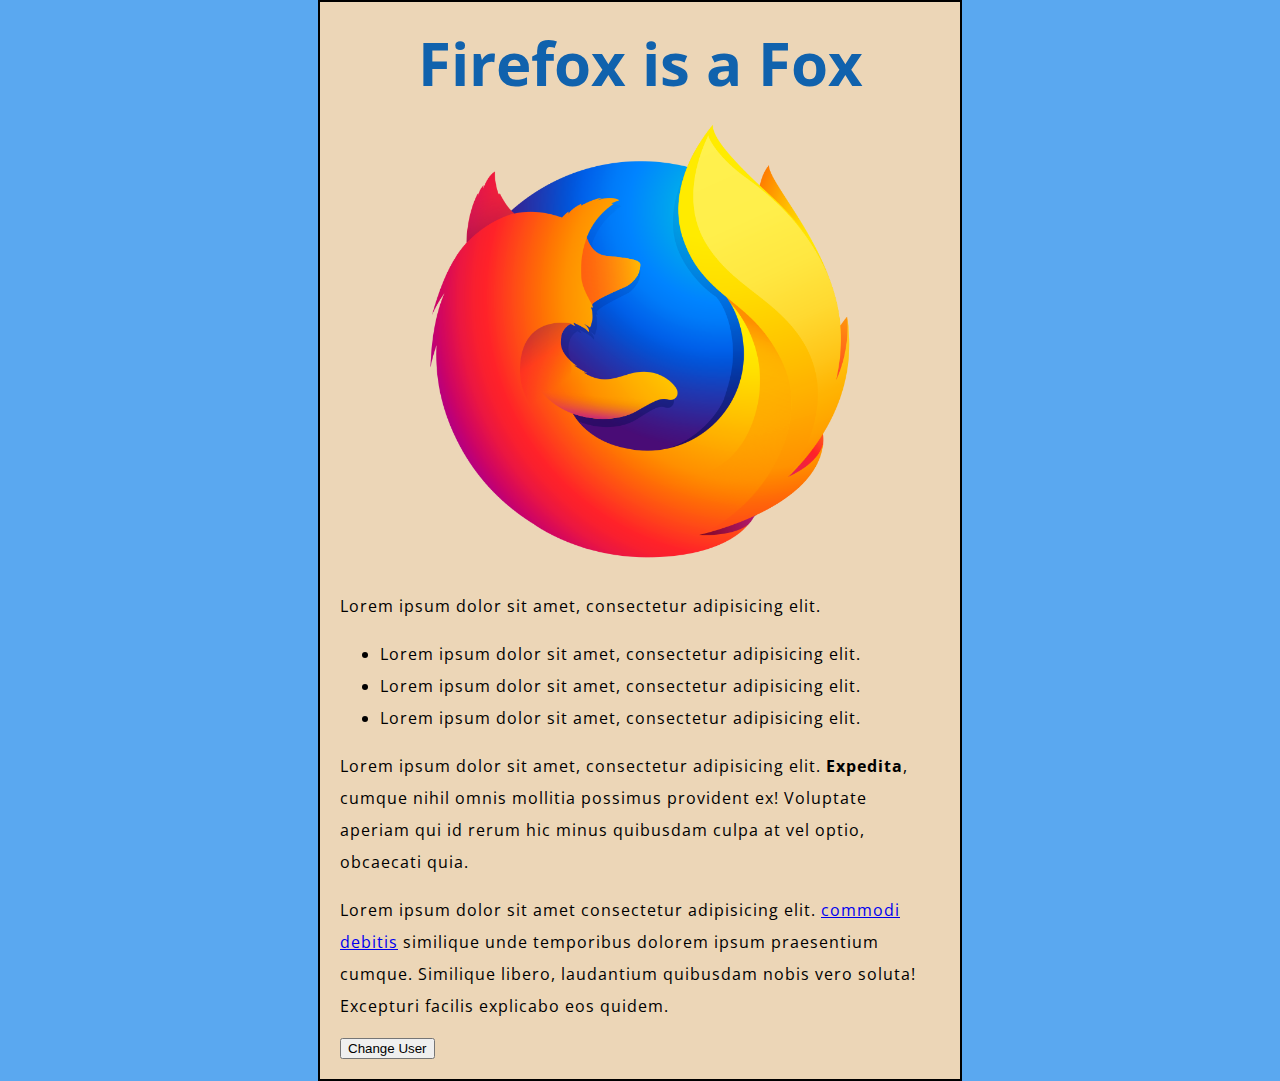
==== index.html @ 3a3521e9 "first using JS" ====
<!DOCTYPE html>
<html lang="en">
<head>
    <meta charset="UTF-8">
    <meta http-equiv="X-UA-Compatible" content="IE=edge">
    <meta name="viewport" content="width=device-width, initial-scale=1.0">

    <link href="https://fonts.googleapis.com/css?family=Open+Sans" rel="stylesheet">
    <link rel="stylesheet" href="css/styles.css">

    <title>nntdat - website</title>
</head>
<body>
    <h1>Firefox is a Fox</h1>
    <img id="img-header" src="images/firefox-logo.png" alt="firefox-icon">
    <p>Lorem ipsum dolor sit amet, consectetur adipisicing elit.</p>
    <ul>
        <li>Lorem ipsum dolor sit amet, consectetur adipisicing elit.</li>
        <li>Lorem ipsum dolor sit amet, consectetur adipisicing elit.</li>
        <li>Lorem ipsum dolor sit amet, consectetur adipisicing elit.</li>
    </ul>
    <p>Lorem ipsum dolor sit amet, consectetur adipisicing elit. <strong>Expedita</strong>, cumque nihil omnis mollitia possimus provident ex! Voluptate aperiam qui id rerum hic minus quibusdam culpa at vel optio, obcaecati quia.</p>
    <p>Lorem ipsum dolor sit amet consectetur adipisicing elit. <a href="https://www.mozilla.org/en-US/about/manifesto/">commodi debitis</a> similique unde temporibus dolorem ipsum praesentium cumque. Similique libero, laudantium quibusdam nobis vero soluta! Excepturi facilis explicabo eos quidem.</p>

    <button>Change User</button>

    <script src="js/script.js"></script>
</body>
</html>
---- css/styles.css ----
html {
    font-size: 10px; /* px means "pixels": the base font size is now 10 pixels high  */
    font-family: "Open Sans", sans-serif; /* this should be the rest of the output you got from Google fonts */
    background-color: #5aa8f0;
}

body {
    width: 600px;
    margin: 0 auto;
    background-color: #ecd6b7;
    padding: 0 20px 20px 20px;
    border: 2px solid black;
}

h1 {
    font-size: 60px;
    text-align: center;
    margin: 0;
    padding: 20px 0;
    color: #1062ad;
}
  
p, li {
    font-size: 16px;
    line-height: 2;
    letter-spacing: 1px;
}

img {
    display: block;
    margin: 0 auto;
    width: 450px;
    height: 450px;
}
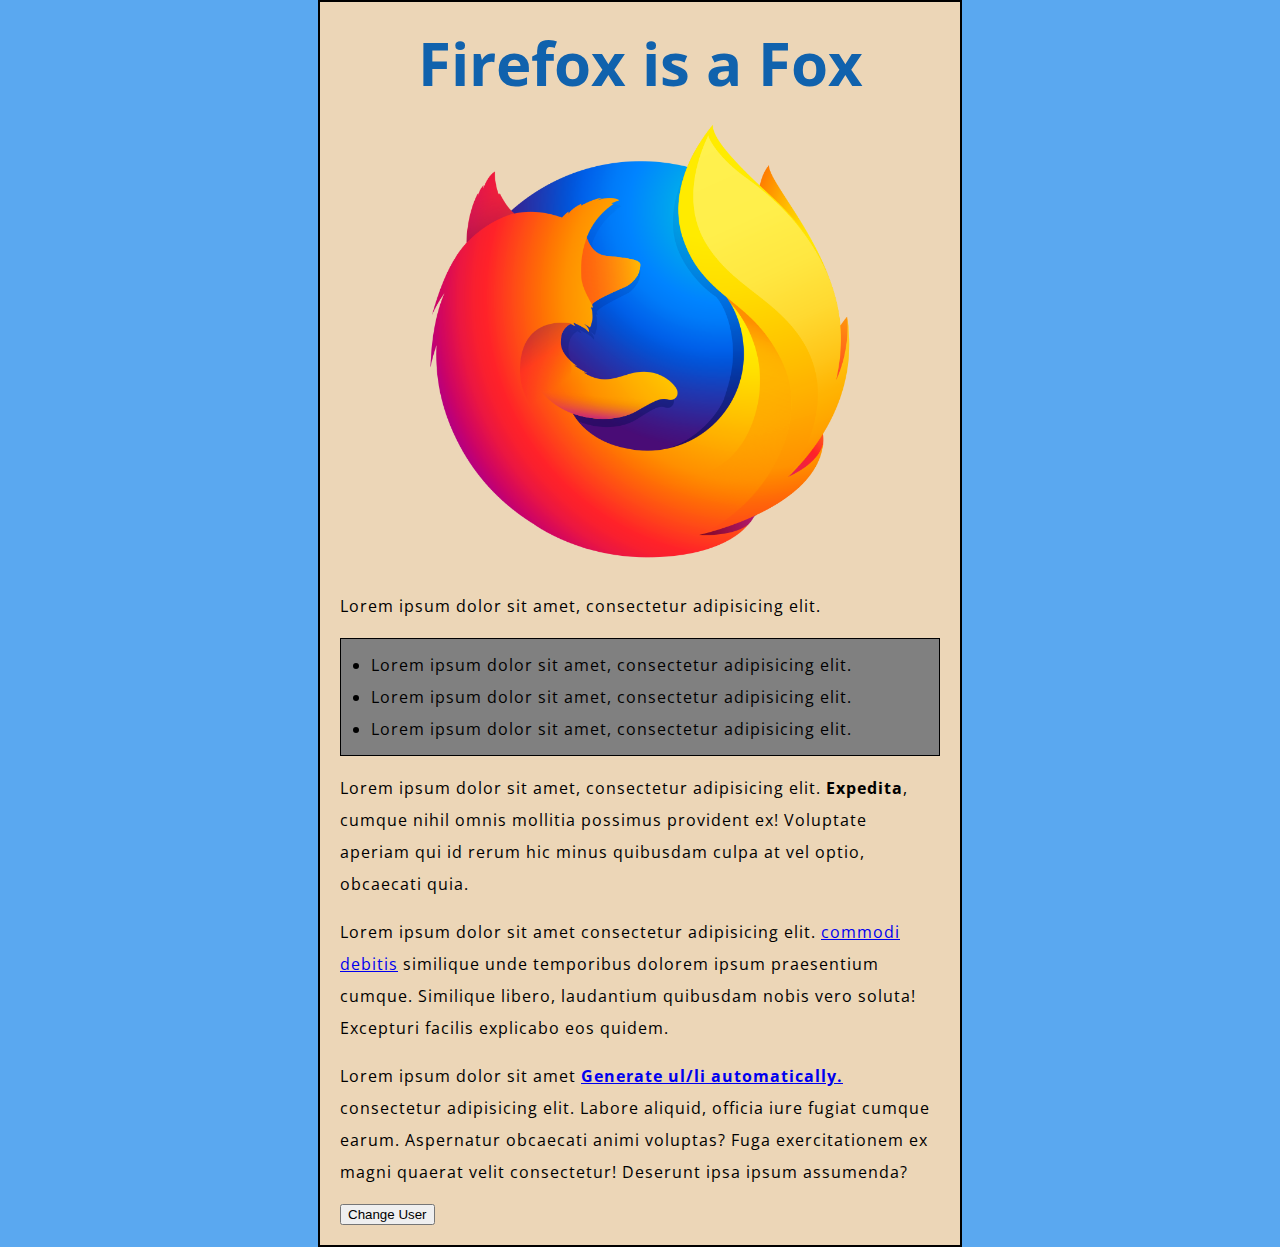
==== commit 198e9805: "add more JS for creating the list" ====
--- a/index.html
+++ b/index.html
@@ -4,13 +4,18 @@
     <meta charset="UTF-8">
     <meta http-equiv="X-UA-Compatible" content="IE=edge">
     <meta name="viewport" content="width=device-width, initial-scale=1.0">
+    <meta name="author" content="Nguyen Ngo Thanh Dat">
+    <meta name="description" content="The MDN Web Docs Learning Area aims to provide
+    complete beginners to the Web with all they need to know to get
+    started with developing web sites and applications.">
 
-    <link href="https://fonts.googleapis.com/css?family=Open+Sans" rel="stylesheet">
-    <link rel="stylesheet" href="css/styles.css">
+    <link href="https://fonts.googleapis.com/css?family=Open+Sans" rel="stylesheet" type="text/css">
+    <link rel="stylesheet" href="css/styles.css" type="text/css">
 
     <title>nntdat - website</title>
 </head>
 <body>
+    <script src="js/script.js" defer></script>
     <h1>Firefox is a Fox</h1>
     <img id="img-header" src="images/firefox-logo.png" alt="firefox-icon">
     <p>Lorem ipsum dolor sit amet, consectetur adipisicing elit.</p>
@@ -20,10 +25,10 @@
         <li>Lorem ipsum dolor sit amet, consectetur adipisicing elit.</li>
     </ul>
     <p>Lorem ipsum dolor sit amet, consectetur adipisicing elit. <strong>Expedita</strong>, cumque nihil omnis mollitia possimus provident ex! Voluptate aperiam qui id rerum hic minus quibusdam culpa at vel optio, obcaecati quia.</p>
-    <p>Lorem ipsum dolor sit amet consectetur adipisicing elit. <a href="https://www.mozilla.org/en-US/about/manifesto/">commodi debitis</a> similique unde temporibus dolorem ipsum praesentium cumque. Similique libero, laudantium quibusdam nobis vero soluta! Excepturi facilis explicabo eos quidem.</p>
+    <p>Lorem ipsum dolor sit amet consectetur adipisicing elit. <a href="https://www.mozilla.org/en-US/about/manifesto/" target="_blank">commodi debitis</a> similique unde temporibus dolorem ipsum praesentium cumque. Similique libero, laudantium quibusdam nobis vero soluta! Excepturi facilis explicabo eos quidem.</p>
+
+    <p>Lorem ipsum dolor sit amet <strong><a href="createlist.html" target="_blank">Generate ul/li automatically.</a></strong> consectetur adipisicing elit. Labore aliquid, officia iure fugiat cumque earum. Aspernatur obcaecati animi voluptas? Fuga exercitationem ex magni quaerat velit consectetur! Deserunt ipsa ipsum assumenda?</p>
 
     <button>Change User</button>
-
-    <script src="js/script.js"></script>
 </body>
 </html>--- a/css/styles.css
+++ b/css/styles.css
@@ -31,4 +31,14 @@
     margin: 0 auto;
     width: 450px;
     height: 450px;
+}
+
+ul {
+    background-color: gray;
+    padding: 10px;
+    border: 1px solid black;
+}
+
+ul li {
+    margin-left: 20px;
 }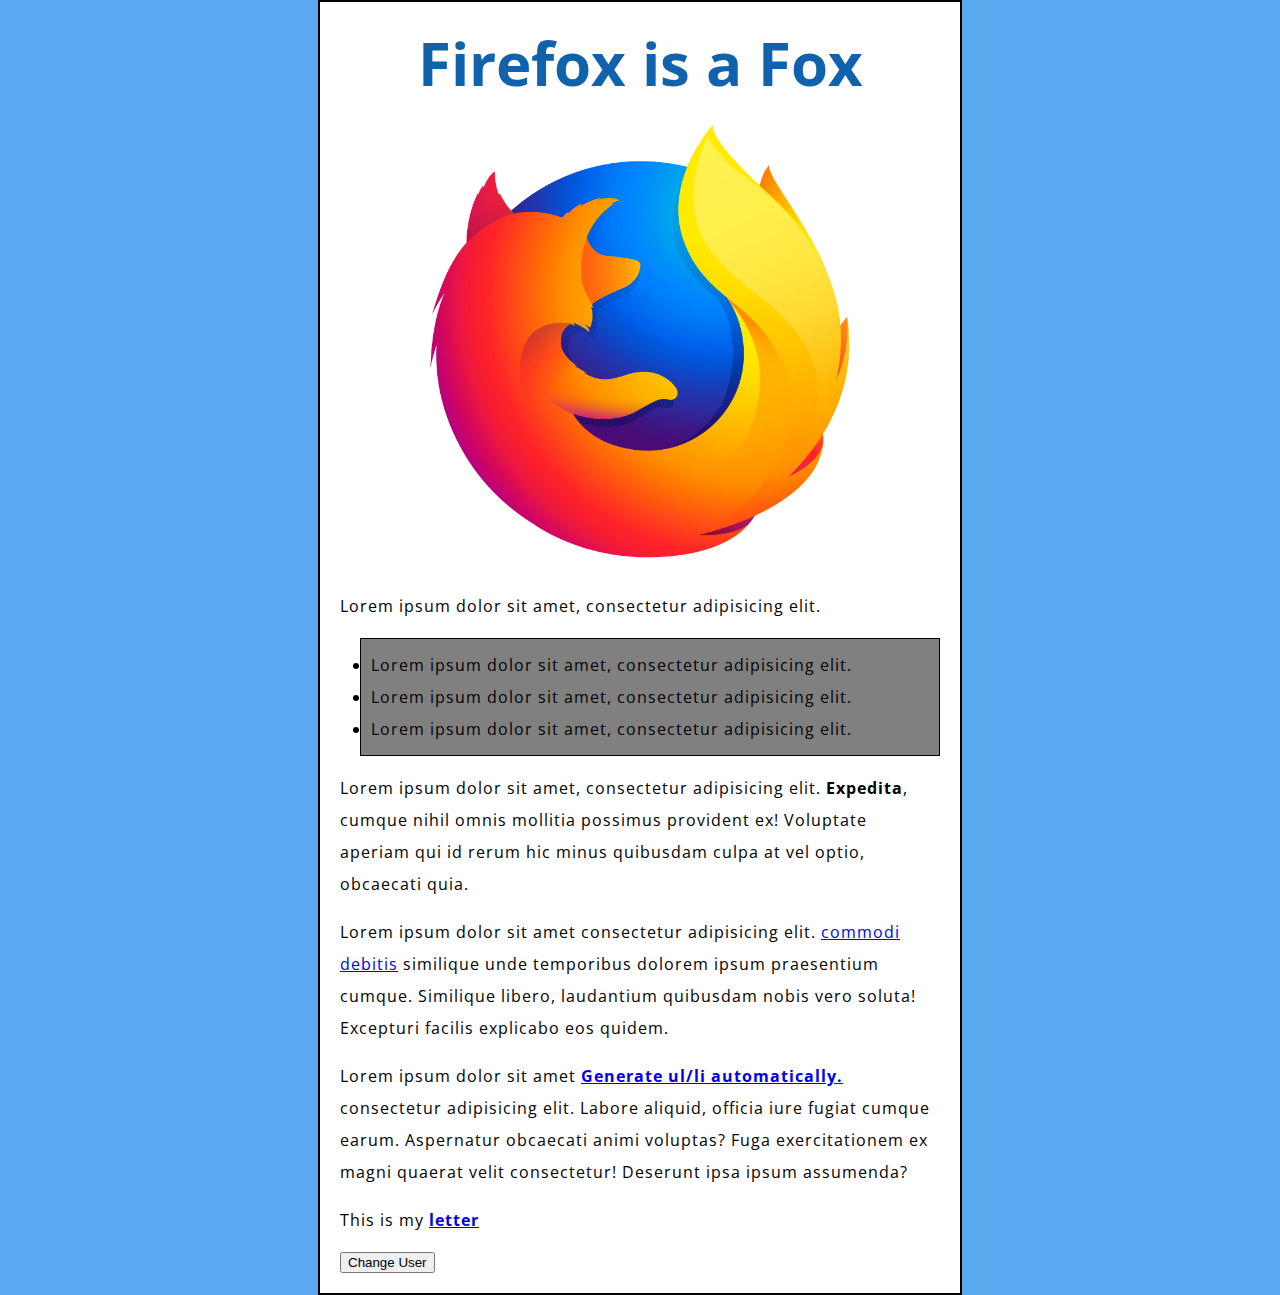
==== commit 999c7649: "add my letter html" ====
--- a/index.html
+++ b/index.html
@@ -28,6 +28,7 @@
     <p>Lorem ipsum dolor sit amet consectetur adipisicing elit. <a href="https://www.mozilla.org/en-US/about/manifesto/" target="_blank">commodi debitis</a> similique unde temporibus dolorem ipsum praesentium cumque. Similique libero, laudantium quibusdam nobis vero soluta! Excepturi facilis explicabo eos quidem.</p>
 
     <p>Lorem ipsum dolor sit amet <strong><a href="createlist.html" target="_blank">Generate ul/li automatically.</a></strong> consectetur adipisicing elit. Labore aliquid, officia iure fugiat cumque earum. Aspernatur obcaecati animi voluptas? Fuga exercitationem ex magni quaerat velit consectetur! Deserunt ipsa ipsum assumenda?</p>
+    <p>This is my <strong><a href="letter.html" target="_blank">letter</a></strong></p>
 
     <button>Change User</button>
 </body>
--- a/css/styles.css
+++ b/css/styles.css
@@ -7,7 +7,7 @@
 body {
     width: 600px;
     margin: 0 auto;
-    background-color: #ecd6b7;
+    background-color: #fff;
     padding: 0 20px 20px 20px;
     border: 2px solid black;
 }
@@ -33,12 +33,53 @@
     height: 450px;
 }
 
-ul {
+ul, ol {
     background-color: gray;
     padding: 10px;
     border: 1px solid black;
 }
 
-ul li {
+ul, ol li {
     margin-left: 20px;
+}
+
+
+/* Letter */
+address p {
+    font-size: 12px;
+}
+
+.container-letter dl {
+    font-size: 14px;
+}
+
+.from {
+    text-align: right;
+    line-height: normal;
+}
+
+.letter p {
+    line-height: normal;
+    font-size: 14px;
+}
+
+.container-letter h1 {
+    font-size: 18px;
+    font-weight: bold;
+    text-align: left;
+    color: black;
+}
+
+.container-letter .content h2 {
+    font-size: 16px;
+}
+
+.container-letter .content ul, ol {
+    background-color: #fff;
+    border: none;
+    padding: 0 0 0 10px;
+}
+
+.container-letter .content ul, ol li {
+    font-size: 14px;
 }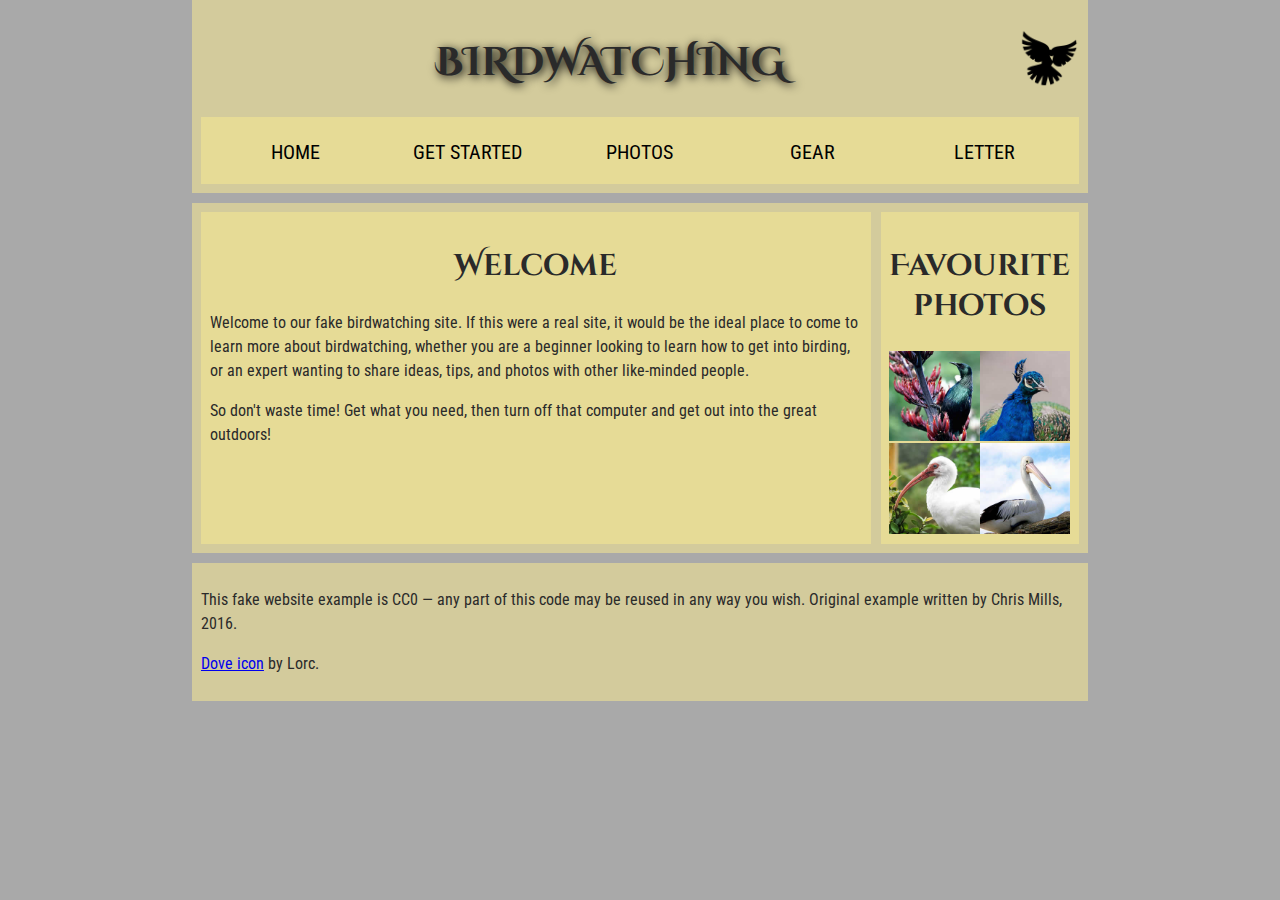
==== commit bb5dd6e4: "Structuring a page of content" ====
--- a/index.html
+++ b/index.html
@@ -1,35 +1,58 @@
 <!DOCTYPE html>
 <html lang="en">
-<head>
-    <meta charset="UTF-8">
-    <meta http-equiv="X-UA-Compatible" content="IE=edge">
-    <meta name="viewport" content="width=device-width, initial-scale=1.0">
-    <meta name="author" content="Nguyen Ngo Thanh Dat">
-    <meta name="description" content="The MDN Web Docs Learning Area aims to provide
-    complete beginners to the Web with all they need to know to get
-    started with developing web sites and applications.">
 
-    <link href="https://fonts.googleapis.com/css?family=Open+Sans" rel="stylesheet" type="text/css">
-    <link rel="stylesheet" href="css/styles.css" type="text/css">
+  <head>
+    <meta charset="utf-8">
+    <title>nntdat - Birdwatching</title>
+    <link href="https://fonts.googleapis.com/css?family=Roboto+Condensed:300%7CCinzel+Decorative:700" rel="stylesheet">
 
-    <title>nntdat - website</title>
-</head>
-<body>
-    <script src="js/script.js" defer></script>
-    <h1>Firefox is a Fox</h1>
-    <img id="img-header" src="images/firefox-logo.png" alt="firefox-icon">
-    <p>Lorem ipsum dolor sit amet, consectetur adipisicing elit.</p>
-    <ul>
-        <li>Lorem ipsum dolor sit amet, consectetur adipisicing elit.</li>
-        <li>Lorem ipsum dolor sit amet, consectetur adipisicing elit.</li>
-        <li>Lorem ipsum dolor sit amet, consectetur adipisicing elit.</li>
-    </ul>
-    <p>Lorem ipsum dolor sit amet, consectetur adipisicing elit. <strong>Expedita</strong>, cumque nihil omnis mollitia possimus provident ex! Voluptate aperiam qui id rerum hic minus quibusdam culpa at vel optio, obcaecati quia.</p>
-    <p>Lorem ipsum dolor sit amet consectetur adipisicing elit. <a href="https://www.mozilla.org/en-US/about/manifesto/" target="_blank">commodi debitis</a> similique unde temporibus dolorem ipsum praesentium cumque. Similique libero, laudantium quibusdam nobis vero soluta! Excepturi facilis explicabo eos quidem.</p>
+    <!--[if lt IE 9]>
+        <script src="https://cdnjs.cloudflare.com/ajax/libs/html5shiv/3.7.3/html5shiv.js"></script>
+      <![endif]-->
 
-    <p>Lorem ipsum dolor sit amet <strong><a href="createlist.html" target="_blank">Generate ul/li automatically.</a></strong> consectetur adipisicing elit. Labore aliquid, officia iure fugiat cumque earum. Aspernatur obcaecati animi voluptas? Fuga exercitationem ex magni quaerat velit consectetur! Deserunt ipsa ipsum assumenda?</p>
-    <p>This is my <strong><a href="letter.html" target="_blank">letter</a></strong></p>
+    <link rel="stylesheet" href="style.css" type="text/css">
+  </head>
 
-    <button>Change User</button>
-</body>
+  <body>
+    <header>
+      <h1>Birdwatching</h1>
+      <img src="images/dove.png" alt="a simple dove logo">
+
+      <nav>
+        <ul>
+          <li><span>Home</span></li>
+          <li><a href="#">Get started</a></li>
+          <li><a href="#">Photos</a></li>
+          <li><a href="#">Gear</a></li>
+          <li><a href="letter.html" target="_blank">Letter</a></li>
+        </ul>
+      </nav>
+    </header>
+
+    <main>
+      <section>
+        <h2>Welcome</h2>
+        <p>Welcome to our fake birdwatching site. If this were a real site, it would be the ideal place to come to learn
+          more about birdwatching, whether you are a beginner looking to learn how to get into birding, or an expert
+          wanting to share ideas, tips, and photos with other like-minded people.</p>
+        <p>So don't waste time! Get what you need, then turn off that computer and get out into the great outdoors!</p>
+      </section>
+      <aside>
+        <h2>Favourite photos</h2>
+        <a href="images/favorite-1.jpg"><img src="images/favorite-1_th.jpg"
+            alt="Small black bird, black claws, long black slender beak, links to larger version of the image"></a>
+        <a href="images/favorite-2.jpg"><img src="images/favorite-2_th.jpg"
+            alt="Top half of a pretty bird with bright blue plumage on neck, light colored beak, blue headdress, links to larger version of the image"></a>
+        <a href="images/favorite-3.jpg"><img src="images/favorite-3_th.jpg"
+            alt="Top half of a large bird with white plumage, very long curved narrow light colored break, links to larger version of the image"></a>
+        <a href="images/favorite-4.jpg"><img src="images/favorite-4_th.jpg"
+            alt="Large bird, mostly white plumage with black plumage on back and rear, long straight white beak, links to larger version of the image"></a>
+      </aside>
+    </main>
+    <footer>
+      <p>This fake website example is CC0 — any part of this code may be reused in any way you wish. Original example
+        written by Chris Mills, 2016.</p>
+      <p><a href="http://game-icons.net/lorc/originals/dove.html">Dove icon</a> by Lorc.</p>  
+    </footer>
+  </body>
 </html>--- a/style.css
+++ b/style.css
@@ -0,0 +1,138 @@
+/* || General setup */
+
+html, body {
+  margin: 0;
+  padding: 0;
+}
+
+html {
+  font-size: 10px;
+  background-color: #a9a9a9;
+}
+
+body {
+  width: 70%;
+  min-width: 800px;
+  margin: 0 auto;
+}
+
+/* || typography */
+
+h1, h2, h3 {
+  font-family: 'Cinzel Decorative', cursive;
+  color: #2a2a2a;
+}
+
+p, input, li {
+  font-family: 'Roboto Condensed', sans-serif;
+  color: #2a2a2a;
+}
+
+h1 {
+  font-size: 4rem;
+  text-align: center;
+  text-shadow: 2px 2px 10px black;
+}
+
+h2 {
+  font-size: 3rem;
+  text-align: center;
+}
+
+h3 {
+  font-size: 2.2rem;
+}
+
+p, li {
+  font-size: 1.6rem;
+  line-height: 1.5;
+}
+
+/* || header layout */
+
+header {
+  margin-bottom: 10px;
+  display: flex;
+  flex-flow: row wrap;
+}
+
+body > * {
+  background-color: red;
+  padding: 1%;
+}
+
+main, header, nav, article, aside, footer, section {
+  background-color: rgba(248, 233, 145, 0.534);
+  padding: 1%;
+}
+
+h1 {
+  flex: 5;
+  text-transform: uppercase;
+}
+
+header img {
+  display: block;
+  height: 60px;
+  padding-top: 20.15px;
+}
+
+nav {
+  height: 50px;
+  flex: 100%;
+  display: flex;
+}
+
+nav ul {
+  padding: 0;
+  list-style-type: none;
+  flex: 2;
+  display: flex;
+}
+
+nav li {
+  display: inline;
+  text-align: center;
+  flex: 1;
+}
+
+nav a, nav span {
+  display: inline-block;
+  font-size: 2rem;
+  height: 3rem;
+  line-height: 1.7;
+  text-transform: uppercase;
+  text-decoration: none;
+  color: black;
+
+}
+
+/* || main layout */
+
+main {
+  display: flex;
+}
+
+article, section {
+  flex: 4;
+}
+
+aside {
+  flex: 1;
+  margin-left: 10px;
+  padding: 1%;
+}
+
+aside a {
+  display: block;
+  float: left;
+  width: 50%;
+}
+
+aside img {
+  max-width: 100%;
+}
+
+footer {
+  margin-top: 10px;
+}
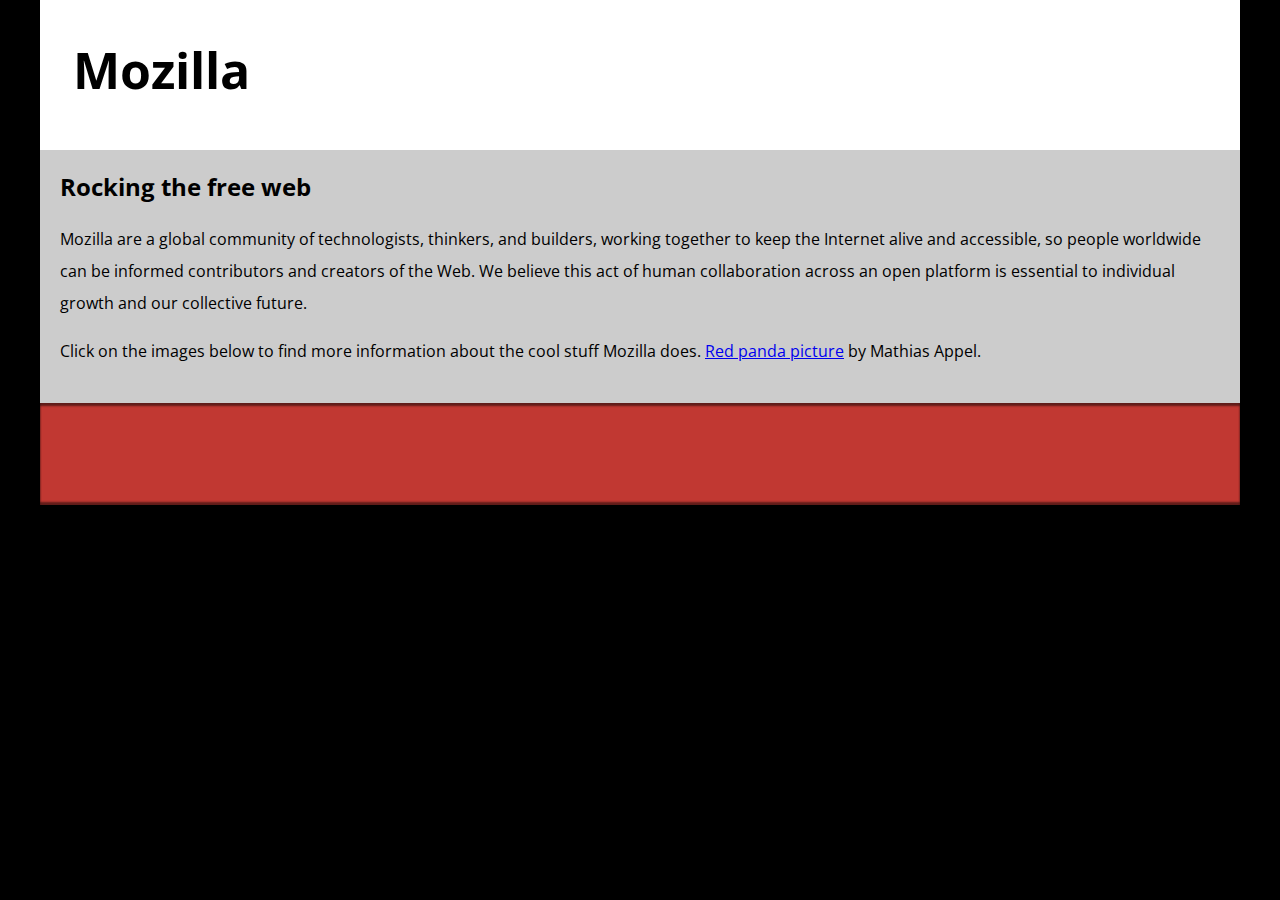
==== commit 1a4761ef: "Structuring a page of content" ====
--- a/index.html
+++ b/index.html
@@ -1,58 +1,141 @@
 <!DOCTYPE html>
-<html lang="en">
-
+<html>
   <head>
     <meta charset="utf-8">
-    <title>nntdat - Birdwatching</title>
-    <link href="https://fonts.googleapis.com/css?family=Roboto+Condensed:300%7CCinzel+Decorative:700" rel="stylesheet">
+    <meta name="viewport" content="width=device-width">
+    <title>Mozilla splash page</title>
+    <link href='https://fonts.googleapis.com/css?family=Open+Sans:400,700' rel='stylesheet' type='text/css'>
+    <style>
+      /* header and body setup */
 
-    <!--[if lt IE 9]>
-        <script src="https://cdnjs.cloudflare.com/ajax/libs/html5shiv/3.7.3/html5shiv.js"></script>
-      <![endif]-->
+      html {
+        font-family: 'Open Sans', sans-serif;
+        background-color: black;
+      }
 
-    <link rel="stylesheet" href="style.css" type="text/css">
+      body {
+        width: 100%;
+        max-width: 1200px;
+        margin: 0 auto;
+        background-color: white;
+        position: relative;
+      }
+
+      /* Header styling */
+
+      header {
+        height: 150px;
+      }
+
+      header img {
+        width: 100px;
+        position: absolute;
+        right: 32.5px;
+        top: 32.5px;
+      }
+
+      h1 {
+        font-size: 50px;
+        line-height: 140px;
+        margin: 0 0 0 32.5px;
+      }
+
+      /* main section and video styling */
+
+      main {
+        background: #ccc;
+      }
+
+      article {
+        padding: 20px;
+      }
+
+      h2 {
+        margin-top: 0;
+      }
+
+      p {
+        line-height: 2;
+      }
+
+      iframe {
+        float: left;
+        margin: 0 20px 20px 0;
+        max-width: 100%;
+      }
+
+      /* further info links */
+
+      .further-info {
+        clear: left;
+        padding: 40px 0;
+        background: #c13832;
+        box-shadow: inset 0 3px 2px rgba(0,0,0,0.5),
+                    inset 0 -3px 2px rgba(0,0,0,0.5);
+      }
+
+      .further-info a {
+        width: 25%;
+        display: block;
+        float: left;
+      }
+
+      .further-info img {
+        max-width: 100%;
+      }
+
+      .clearfix {
+        clear: both;
+      }
+
+      /* Red panda image */
+
+      .red-panda img {
+        display: block;
+        max-width: 100%;
+      }
+    </style>
   </head>
-
   <body>
     <header>
-      <h1>Birdwatching</h1>
-      <img src="images/dove.png" alt="a simple dove logo">
+      <h1>Mozilla</h1>
+      <!-- insert <img> element, link to the small
+          version of the Firefox logo -->
 
-      <nav>
-        <ul>
-          <li><span>Home</span></li>
-          <li><a href="#">Get started</a></li>
-          <li><a href="#">Photos</a></li>
-          <li><a href="#">Gear</a></li>
-          <li><a href="letter.html" target="_blank">Letter</a></li>
-        </ul>
-      </nav>
     </header>
 
     <main>
-      <section>
-        <h2>Welcome</h2>
-        <p>Welcome to our fake birdwatching site. If this were a real site, it would be the ideal place to come to learn
-          more about birdwatching, whether you are a beginner looking to learn how to get into birding, or an expert
-          wanting to share ideas, tips, and photos with other like-minded people.</p>
-        <p>So don't waste time! Get what you need, then turn off that computer and get out into the great outdoors!</p>
-      </section>
-      <aside>
-        <h2>Favourite photos</h2>
-        <a href="images/favorite-1.jpg"><img src="images/favorite-1_th.jpg"
-            alt="Small black bird, black claws, long black slender beak, links to larger version of the image"></a>
-        <a href="images/favorite-2.jpg"><img src="images/favorite-2_th.jpg"
-            alt="Top half of a pretty bird with bright blue plumage on neck, light colored beak, blue headdress, links to larger version of the image"></a>
-        <a href="images/favorite-3.jpg"><img src="images/favorite-3_th.jpg"
-            alt="Top half of a large bird with white plumage, very long curved narrow light colored break, links to larger version of the image"></a>
-        <a href="images/favorite-4.jpg"><img src="images/favorite-4_th.jpg"
-            alt="Large bird, mostly white plumage with black plumage on back and rear, long straight white beak, links to larger version of the image"></a>
-      </aside>
+      <article>
+        <!-- insert iframe from youtube -->
+
+        <h2>Rocking the free web</h2>
+
+        <p>Mozilla are a global community of technologists, thinkers, and builders, working together to keep the Internet alive and accessible, so people worldwide can be informed contributors and creators of the Web. We believe this act of human collaboration across an open platform is essential to individual growth and our collective future.</p>
+
+        <p>Click on the images below to find more information about the cool stuff Mozilla does. <a href="https://www.flickr.com/photos/mathiasappel/21675551065/">Red panda picture</a> by Mathias Appel.</p>
+      </article>
+
+      <div class="further-info">
+        <!-- insert images with srcsets and sizes -->
+        <a href="https://www.mozilla.org/en-US/firefox/new/">
+          <img>
+        </a>
+        <a href="https://www.mozilla.org/">
+          <img>
+        </a>
+        <a href="https://addons.mozilla.org/">
+          <img>
+        </a>
+        <a href="https://developer.mozilla.org/en-US/">
+          <img>
+        </a>
+        <div class="clearfix"></div>
+      </div>
+
+      <div class="red-panda">
+        <!-- insert picture element -->
+      </div>
+
     </main>
-    <footer>
-      <p>This fake website example is CC0 — any part of this code may be reused in any way you wish. Original example
-        written by Chris Mills, 2016.</p>
-      <p><a href="http://game-icons.net/lorc/originals/dove.html">Dove icon</a> by Lorc.</p>  
-    </footer>
   </body>
 </html>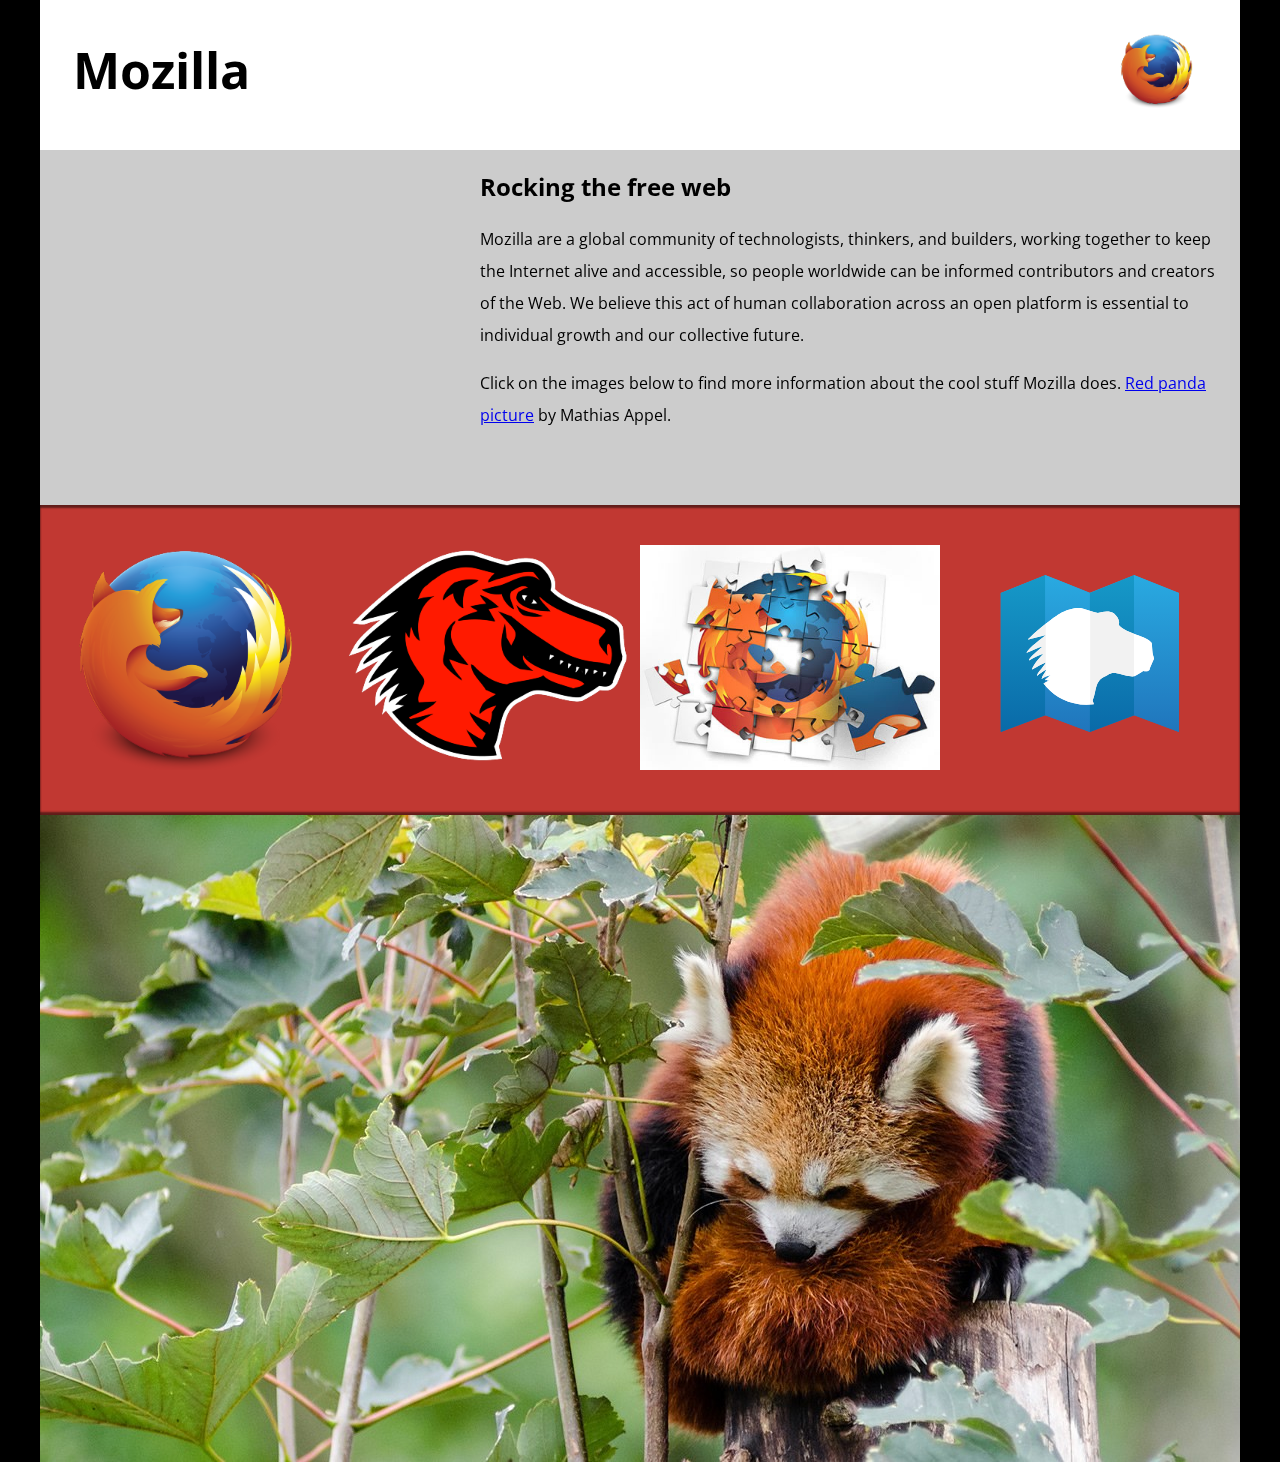
==== commit 3c3c66b9: "Mozilla splash page" ====
--- a/index.html
+++ b/index.html
@@ -1,141 +1,161 @@
 <!DOCTYPE html>
 <html>
-  <head>
-    <meta charset="utf-8">
-    <meta name="viewport" content="width=device-width">
-    <title>Mozilla splash page</title>
-    <link href='https://fonts.googleapis.com/css?family=Open+Sans:400,700' rel='stylesheet' type='text/css'>
-    <style>
-      /* header and body setup */
 
-      html {
-        font-family: 'Open Sans', sans-serif;
-        background-color: black;
-      }
+<head>
+  <meta charset="utf-8">
+  <meta name="viewport" content="width=device-width">
+  <title>nntdat - Mozilla splash page</title>
+  <link href='https://fonts.googleapis.com/css?family=Open+Sans:400,700' rel='stylesheet' type='text/css'>
+  <style>
+    /* header and body setup */
 
-      body {
-        width: 100%;
-        max-width: 1200px;
-        margin: 0 auto;
-        background-color: white;
-        position: relative;
-      }
+    html {
+      font-family: 'Open Sans', sans-serif;
+      background-color: black;
+    }
 
-      /* Header styling */
+    body {
+      width: 100%;
+      max-width: 1200px;
+      margin: 0 auto;
+      background-color: white;
+      position: relative;
+    }
 
-      header {
-        height: 150px;
-      }
+    /* Header styling */
 
-      header img {
-        width: 100px;
-        position: absolute;
-        right: 32.5px;
-        top: 32.5px;
-      }
+    header {
+      height: 150px;
+    }
 
-      h1 {
-        font-size: 50px;
-        line-height: 140px;
-        margin: 0 0 0 32.5px;
-      }
+    header img {
+      width: 100px;
+      position: absolute;
+      right: 32.5px;
+      top: 32.5px;
+    }
 
-      /* main section and video styling */
+    h1 {
+      font-size: 50px;
+      line-height: 140px;
+      margin: 0 0 0 32.5px;
+    }
 
-      main {
-        background: #ccc;
-      }
+    /* main section and video styling */
 
-      article {
-        padding: 20px;
-      }
+    main {
+      background: #ccc;
+    }
 
-      h2 {
-        margin-top: 0;
-      }
+    article {
+      padding: 20px;
+    }
 
-      p {
-        line-height: 2;
-      }
+    h2 {
+      margin-top: 0;
+    }
 
-      iframe {
-        float: left;
-        margin: 0 20px 20px 0;
-        max-width: 100%;
-      }
+    p {
+      line-height: 2;
+    }
 
-      /* further info links */
+    iframe {
+      float: left;
+      margin: 0 20px 20px 0;
+      max-width: 100%;
+    }
 
-      .further-info {
-        clear: left;
-        padding: 40px 0;
-        background: #c13832;
-        box-shadow: inset 0 3px 2px rgba(0,0,0,0.5),
-                    inset 0 -3px 2px rgba(0,0,0,0.5);
-      }
+    /* further info links */
 
-      .further-info a {
-        width: 25%;
-        display: block;
-        float: left;
-      }
+    .further-info {
+      clear: left;
+      padding: 40px 0;
+      background: #c13832;
+      box-shadow: inset 0 3px 2px rgba(0, 0, 0, 0.5),
+        inset 0 -3px 2px rgba(0, 0, 0, 0.5);
+    }
 
-      .further-info img {
-        max-width: 100%;
-      }
+    .further-info a {
+      width: 25%;
+      display: block;
+      float: left;
+    }
 
-      .clearfix {
-        clear: both;
-      }
+    .further-info img {
+      max-width: 100%;
+    }
 
-      /* Red panda image */
+    .clearfix {
+      clear: both;
+    }
 
-      .red-panda img {
-        display: block;
-        max-width: 100%;
-      }
-    </style>
-  </head>
-  <body>
-    <header>
-      <h1>Mozilla</h1>
-      <!-- insert <img> element, link to the small
+    /* Red panda image */
+
+    .red-panda img {
+      display: block;
+      max-width: 100%;
+    }
+  </style>
+</head>
+
+<body>
+  <header>
+    <h1>Mozilla</h1>
+    <!-- insert <img> element, link to the small
           version of the Firefox logo -->
+    <img src="images/firefox_logo-only_RGB_120.png" alt="firefox_logo-only_RGB_120">
 
-    </header>
+  </header>
 
-    <main>
-      <article>
-        <!-- insert iframe from youtube -->
+  <main>
+    <article>
+      <!-- insert iframe from youtube -->
+      <iframe width="400" height="315" src="https://www.youtube.com/embed/ojcNcvb1olg" title="YouTube video player"
+        frameborder="0" allow="accelerometer; autoplay; clipboard-write; encrypted-media; gyroscope; picture-in-picture"
+        allowfullscreen>
+      </iframe>
 
-        <h2>Rocking the free web</h2>
+      <h2>Rocking the free web</h2>
 
-        <p>Mozilla are a global community of technologists, thinkers, and builders, working together to keep the Internet alive and accessible, so people worldwide can be informed contributors and creators of the Web. We believe this act of human collaboration across an open platform is essential to individual growth and our collective future.</p>
+      <p>Mozilla are a global community of technologists, thinkers, and builders, working together to keep the Internet
+        alive and accessible, so people worldwide can be informed contributors and creators of the Web. We believe this
+        act of human collaboration across an open platform is essential to individual growth and our collective future.
+      </p>
 
-        <p>Click on the images below to find more information about the cool stuff Mozilla does. <a href="https://www.flickr.com/photos/mathiasappel/21675551065/">Red panda picture</a> by Mathias Appel.</p>
-      </article>
+      <p>Click on the images below to find more information about the cool stuff Mozilla does. <a
+          href="https://www.flickr.com/photos/mathiasappel/21675551065/">Red panda picture</a> by Mathias Appel.</p>
+    </article>
 
-      <div class="further-info">
-        <!-- insert images with srcsets and sizes -->
-        <a href="https://www.mozilla.org/en-US/firefox/new/">
-          <img>
-        </a>
-        <a href="https://www.mozilla.org/">
-          <img>
-        </a>
-        <a href="https://addons.mozilla.org/">
-          <img>
-        </a>
-        <a href="https://developer.mozilla.org/en-US/">
-          <img>
-        </a>
-        <div class="clearfix"></div>
-      </div>
+    <div class="further-info">
+      <!-- insert images with srcsets and sizes -->
+      <a href="https://www.mozilla.org/en-US/firefox/new/">
+        <img srcset="images/firefox_logo-only_RGB_400.png 400w, images/firefox_logo-only_RGB_120.png 120w" sizes="(max-width: 500px) 120px, 400px" src="images/firefox_logo-only_RGB_400.png" 
+            alt="firefox_logo-only_RGB">
+      </a>
+      <a href="https://www.mozilla.org/">
+        <img srcset="images/mozilla-dinosaur-head_400.png 400w, images/mozilla-dinosaur-head_120.png 120w" sizes="(max-width: 500px) 120px, 400px" src="images/mozilla-dinosaur-head_400.png" 
+            alt="mozilla-dinosaur-head">
+      </a>
+      <a href="https://addons.mozilla.org/">
+        <img srcset="images/firefox-addons.jpeg 400w, images/firefox-addons_120.jpeg 120w" sizes="(max-width: 500px) 120px, 400px" src="images/firefox-addons.jpeg" 
+            alt="firefox-addons">
+      </a>
+      <a href="https://developer.mozilla.org/en-US/">
+        <img src="images/mdn.svg" alt="mdn">
+      </a>
+      <div class="clearfix"></div>
+    </div>
 
-      <div class="red-panda">
-        <!-- insert picture element -->
-      </div>
+    <div class="red-panda">
+      <!-- insert picture element -->
+      <picture>
+        <source media="(min-width: 1200px)" srcset="images/red-panda_1200.jpeg"> 
+        <source media="(max-width: 600px)" srcset="images/red-panda_600.jpeg">
+        <img src="images/red-panda_1200.jpeg" alt="red-panda">
+      </picture>
+    </div>
 
-    </main>
-  </body>
+  </main>
+</body>
+
 </html>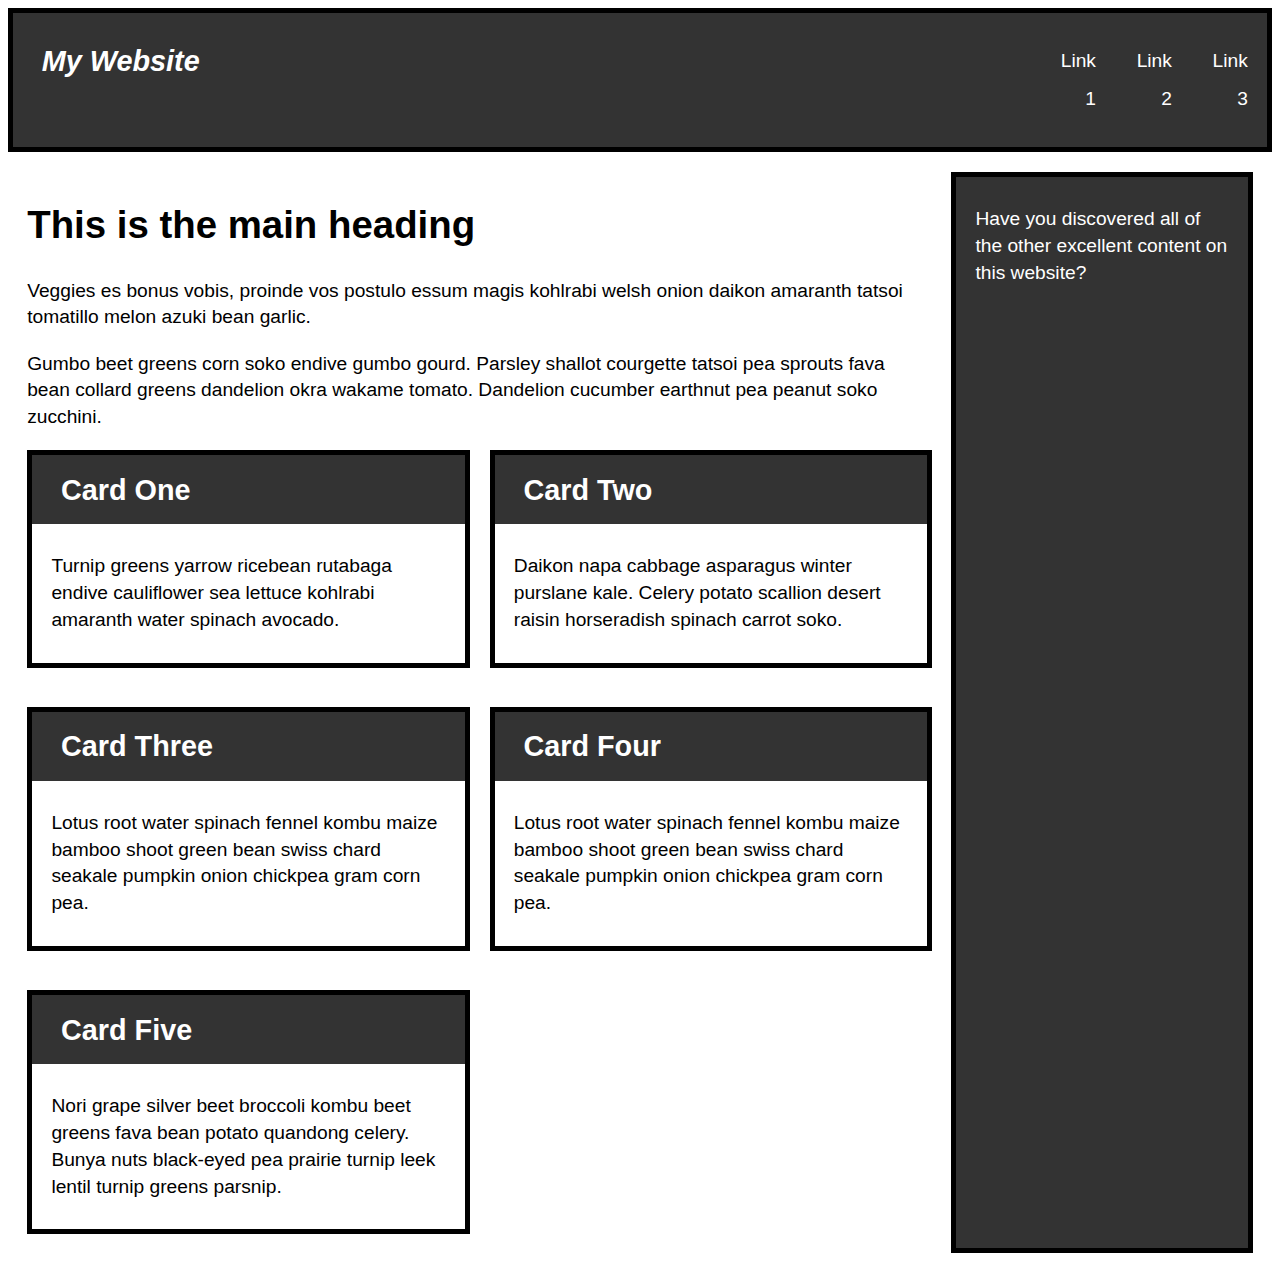
==== commit a28fcdf0: "practice with media query and grid layout" ====
--- a/index.html
+++ b/index.html
@@ -1,161 +1,100 @@
 <!DOCTYPE html>
-<html>
+<html lang="en">
+  <head>
+    <meta charset="UTF-8" />
+    <meta http-equiv="X-UA-Compatible" content="IE=edge" />
+    <meta name="viewport" content="width=device-width, initial-scale=1.0" />
+    <link rel="stylesheet" href="style.css" type="text/css" />
+    <title>css - test</title>
+  </head>
 
-<head>
-  <meta charset="utf-8">
-  <meta name="viewport" content="width=device-width">
-  <title>nntdat - Mozilla splash page</title>
-  <link href='https://fonts.googleapis.com/css?family=Open+Sans:400,700' rel='stylesheet' type='text/css'>
-  <style>
-    /* header and body setup */
+  <body>
+    <header>
+      <div class="title">My Website</div>
+      <nav>
+        <ul>
+          <li>
+            <a href="">Link 1</a>
+          </li>
+          <li>
+            <a href="">Link 2</a>
+          </li>
+          <li>
+            <a href="">Link 3</a>
+          </li>
+        </ul>
+      </nav>
+    </header>
 
-    html {
-      font-family: 'Open Sans', sans-serif;
-      background-color: black;
-    }
+    <main>
+      <article>
+        <h1>This is the main heading</h1>
+        <p>
+          Veggies es bonus vobis, proinde vos postulo essum magis kohlrabi welsh
+          onion daikon amaranth tatsoi tomatillo melon azuki bean garlic.
+        </p>
 
-    body {
-      width: 100%;
-      max-width: 1200px;
-      margin: 0 auto;
-      background-color: white;
-      position: relative;
-    }
+        <p>
+          Gumbo beet greens corn soko endive gumbo gourd. Parsley shallot
+          courgette tatsoi pea sprouts fava bean collard greens dandelion okra
+          wakame tomato. Dandelion cucumber earthnut pea peanut soko zucchini.
+        </p>
 
-    /* Header styling */
-
-    header {
-      height: 150px;
-    }
-
-    header img {
-      width: 100px;
-      position: absolute;
-      right: 32.5px;
-      top: 32.5px;
-    }
-
-    h1 {
-      font-size: 50px;
-      line-height: 140px;
-      margin: 0 0 0 32.5px;
-    }
-
-    /* main section and video styling */
-
-    main {
-      background: #ccc;
-    }
-
-    article {
-      padding: 20px;
-    }
-
-    h2 {
-      margin-top: 0;
-    }
-
-    p {
-      line-height: 2;
-    }
-
-    iframe {
-      float: left;
-      margin: 0 20px 20px 0;
-      max-width: 100%;
-    }
-
-    /* further info links */
-
-    .further-info {
-      clear: left;
-      padding: 40px 0;
-      background: #c13832;
-      box-shadow: inset 0 3px 2px rgba(0, 0, 0, 0.5),
-        inset 0 -3px 2px rgba(0, 0, 0, 0.5);
-    }
-
-    .further-info a {
-      width: 25%;
-      display: block;
-      float: left;
-    }
-
-    .further-info img {
-      max-width: 100%;
-    }
-
-    .clearfix {
-      clear: both;
-    }
-
-    /* Red panda image */
-
-    .red-panda img {
-      display: block;
-      max-width: 100%;
-    }
-  </style>
-</head>
-
-<body>
-  <header>
-    <h1>Mozilla</h1>
-    <!-- insert <img> element, link to the small
-          version of the Firefox logo -->
-    <img src="images/firefox_logo-only_RGB_120.png" alt="firefox_logo-only_RGB_120">
-
-  </header>
-
-  <main>
-    <article>
-      <!-- insert iframe from youtube -->
-      <iframe width="400" height="315" src="https://www.youtube.com/embed/ojcNcvb1olg" title="YouTube video player"
-        frameborder="0" allow="accelerometer; autoplay; clipboard-write; encrypted-media; gyroscope; picture-in-picture"
-        allowfullscreen>
-      </iframe>
-
-      <h2>Rocking the free web</h2>
-
-      <p>Mozilla are a global community of technologists, thinkers, and builders, working together to keep the Internet
-        alive and accessible, so people worldwide can be informed contributors and creators of the Web. We believe this
-        act of human collaboration across an open platform is essential to individual growth and our collective future.
-      </p>
-
-      <p>Click on the images below to find more information about the cool stuff Mozilla does. <a
-          href="https://www.flickr.com/photos/mathiasappel/21675551065/">Red panda picture</a> by Mathias Appel.</p>
-    </article>
-
-    <div class="further-info">
-      <!-- insert images with srcsets and sizes -->
-      <a href="https://www.mozilla.org/en-US/firefox/new/">
-        <img srcset="images/firefox_logo-only_RGB_400.png 400w, images/firefox_logo-only_RGB_120.png 120w" sizes="(max-width: 500px) 120px, 400px" src="images/firefox_logo-only_RGB_400.png" 
-            alt="firefox_logo-only_RGB">
-      </a>
-      <a href="https://www.mozilla.org/">
-        <img srcset="images/mozilla-dinosaur-head_400.png 400w, images/mozilla-dinosaur-head_120.png 120w" sizes="(max-width: 500px) 120px, 400px" src="images/mozilla-dinosaur-head_400.png" 
-            alt="mozilla-dinosaur-head">
-      </a>
-      <a href="https://addons.mozilla.org/">
-        <img srcset="images/firefox-addons.jpeg 400w, images/firefox-addons_120.jpeg 120w" sizes="(max-width: 500px) 120px, 400px" src="images/firefox-addons.jpeg" 
-            alt="firefox-addons">
-      </a>
-      <a href="https://developer.mozilla.org/en-US/">
-        <img src="images/mdn.svg" alt="mdn">
-      </a>
-      <div class="clearfix"></div>
-    </div>
-
-    <div class="red-panda">
-      <!-- insert picture element -->
-      <picture>
-        <source media="(min-width: 1200px)" srcset="images/red-panda_1200.jpeg"> 
-        <source media="(max-width: 600px)" srcset="images/red-panda_600.jpeg">
-        <img src="images/red-panda_1200.jpeg" alt="red-panda">
-      </picture>
-    </div>
-
-  </main>
-</body>
-
-</html>+        <ul class="cards">
+          <li>
+            <h2>Card One</h2>
+            <div class="inner">
+              <p>
+                Turnip greens yarrow ricebean rutabaga endive cauliflower sea
+                lettuce kohlrabi amaranth water spinach avocado.
+              </p>
+            </div>
+          </li>
+          <li>
+            <h2>Card Two</h2>
+            <div class="inner">
+              <p>
+                Daikon napa cabbage asparagus winter purslane kale. Celery
+                potato scallion desert raisin horseradish spinach carrot soko.
+              </p>
+            </div>
+          </li>
+          <li>
+            <h2>Card Three</h2>
+            <div class="inner">
+              <p>
+                Lotus root water spinach fennel kombu maize bamboo shoot green
+                bean swiss chard seakale pumpkin onion chickpea gram corn pea.
+              </p>
+            </div>
+          </li>
+          <li>
+            <h2>Card Four</h2>
+            <div class="inner">
+              <p>
+                Lotus root water spinach fennel kombu maize bamboo shoot green
+                bean swiss chard seakale pumpkin onion chickpea gram corn pea.
+              </p>
+            </div>
+          </li>
+          <li>
+            <h2>Card Five</h2>
+            <div class="inner">
+              <p>
+                Nori grape silver beet broccoli kombu beet greens fava bean
+                potato quandong celery. Bunya nuts black-eyed pea prairie turnip
+                leek lentil turnip greens parsnip.
+              </p>
+            </div>
+          </li>
+        </ul>
+      </article>
+      <aside class="sidebar">
+        <p>
+          Have you discovered all of the other excellent content on this
+          website?
+        </p>
+      </aside>
+    </main>
+  </body>
+</html>
--- a/style.css
+++ b/style.css
@@ -0,0 +1,108 @@
+* {
+  box-sizing: border-box;
+}
+
+html {
+  font: 1.2em/1.4 Arial, Helvetica, sans-serif;
+}
+
+body {
+  padding: 0 0 1em;
+}
+
+header {
+  background-color: #333;
+  color: #fff;
+  border: 5px solid #000;
+}
+
+header ul {
+  list-style: none;
+  margin: 0;
+  padding: 0;
+}
+
+header a {
+  color: #fff;
+  text-decoration: none;
+  display: block;
+  padding: 0.5em 1em;
+  /* border-top: 1px solid #999; */
+}
+
+header .title {
+  font-size: 150%;
+  font-style: italic;
+  font-weight: bold;
+  padding: 1em;
+}
+
+main {
+  padding: 0 1em;
+}
+
+.cards {
+  list-style: none;
+  margin: 0;
+  padding: 0;
+}
+
+.cards li {
+  border: 5px solid #000;
+  margin-bottom: 1em;
+}
+
+.cards h2 {
+  background-color: #333;
+  color: #fff;
+  margin: 0;
+  padding: 0.5em 1em;
+}
+
+.cards .inner {
+  padding: 0.5em 1em;
+}
+
+.sidebar {
+  background-color: #333;
+  border: 5px solid #000;
+  padding: 0.5em 1em;
+  color: #fff;
+}
+
+@media screen and (min-width: 40em) {
+  header {
+    display: grid;
+    grid-template-columns: 4fr 1fr;
+    column-gap: 1em;
+    line-height: 2rem;
+  }
+
+  header nav {
+    padding: 1em 0 1em 1em;
+  }
+
+  nav ul {
+    display: flex;
+  }
+
+  nav ul li {
+    flex: 1 auto;
+    text-align: right;
+    justify-content: space-around;
+  }
+
+  main {
+    display: grid;
+    grid-template-columns: 6fr 2fr;
+    column-gap: 1em;
+    margin-top: 20px;
+  }
+
+  .cards {
+    display: grid;
+    grid-template-columns: repeat(auto-fill, minmax(300px, 3fr));
+    grid-auto-rows: minmax(200px, auto);
+    gap: 20px;
+  }
+}
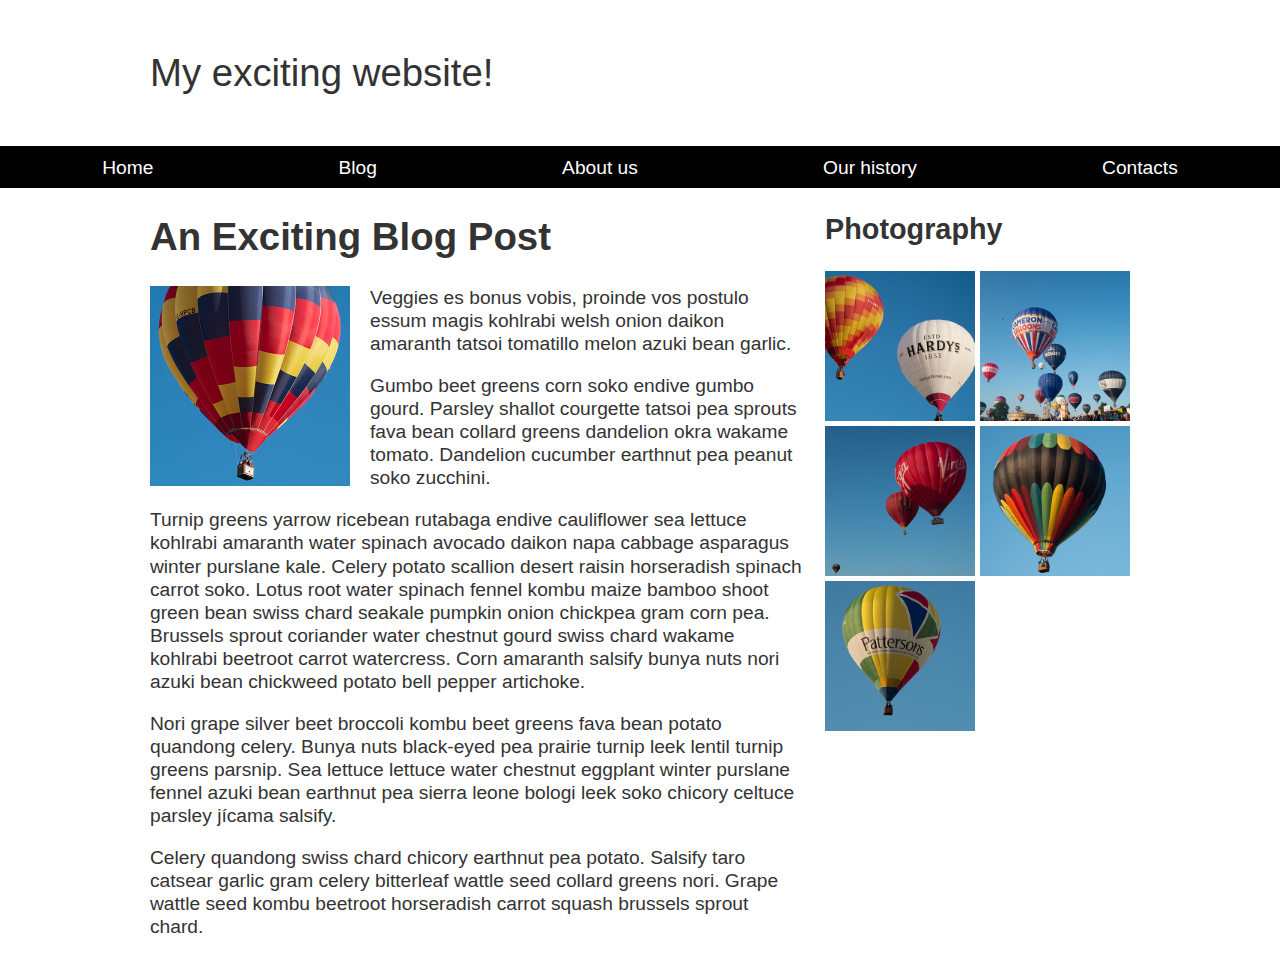
==== commit 0aafe5b3: "my exciting website assessment" ====
--- a/index.html
+++ b/index.html
@@ -5,30 +5,36 @@
     <meta http-equiv="X-UA-Compatible" content="IE=edge" />
     <meta name="viewport" content="width=device-width, initial-scale=1.0" />
     <link rel="stylesheet" href="style.css" type="text/css" />
-    <title>css - test</title>
+    <title>My Website</title>
   </head>
 
   <body>
-    <header>
-      <div class="title">My Website</div>
-      <nav>
-        <ul>
-          <li>
-            <a href="">Link 1</a>
-          </li>
-          <li>
-            <a href="">Link 2</a>
-          </li>
-          <li>
-            <a href="">Link 3</a>
-          </li>
-        </ul>
-      </nav>
-    </header>
+    <div class="logo">My exciting website!</div>
 
-    <main>
+    <nav>
+      <ul>
+        <li>
+          <a href="">Home</a>
+        </li>
+        <li>
+          <a href="">Blog</a>
+        </li>
+        <li>
+          <a href="">About us</a>
+        </li>
+        <li>
+          <a href="">Our history</a>
+        </li>
+        <li>
+          <a href="">Contacts</a>
+        </li>
+      </ul>
+    </nav>
+
+    <main class="grid">
       <article>
-        <h1>This is the main heading</h1>
+        <h1>An Exciting Blog Post</h1>
+        <img src="images/balloon-sq6.jpeg" alt="placeholder" class="feature" />
         <p>
           Veggies es bonus vobis, proinde vos postulo essum magis kohlrabi welsh
           onion daikon amaranth tatsoi tomatillo melon azuki bean garlic.
@@ -40,60 +46,53 @@
           wakame tomato. Dandelion cucumber earthnut pea peanut soko zucchini.
         </p>
 
-        <ul class="cards">
+        <p>
+          Turnip greens yarrow ricebean rutabaga endive cauliflower sea lettuce
+          kohlrabi amaranth water spinach avocado daikon napa cabbage asparagus
+          winter purslane kale. Celery potato scallion desert raisin horseradish
+          spinach carrot soko. Lotus root water spinach fennel kombu maize
+          bamboo shoot green bean swiss chard seakale pumpkin onion chickpea
+          gram corn pea. Brussels sprout coriander water chestnut gourd swiss
+          chard wakame kohlrabi beetroot carrot watercress. Corn amaranth
+          salsify bunya nuts nori azuki bean chickweed potato bell pepper
+          artichoke.
+        </p>
+
+        <p>
+          Nori grape silver beet broccoli kombu beet greens fava bean potato
+          quandong celery. Bunya nuts black-eyed pea prairie turnip leek lentil
+          turnip greens parsnip. Sea lettuce lettuce water chestnut eggplant
+          winter purslane fennel azuki bean earthnut pea sierra leone bologi
+          leek soko chicory celtuce parsley jícama salsify.
+        </p>
+
+        <p>
+          Celery quandong swiss chard chicory earthnut pea potato. Salsify taro
+          catsear garlic gram celery bitterleaf wattle seed collard greens nori.
+          Grape wattle seed kombu beetroot horseradish carrot squash brussels
+          sprout chard.
+        </p>
+      </article>
+
+      <aside>
+        <h2>Photography</h2>
+        <ul class="photos">
           <li>
-            <h2>Card One</h2>
-            <div class="inner">
-              <p>
-                Turnip greens yarrow ricebean rutabaga endive cauliflower sea
-                lettuce kohlrabi amaranth water spinach avocado.
-              </p>
-            </div>
+            <img src="images/balloon-sq1.jpeg" alt="placeholder" />
           </li>
           <li>
-            <h2>Card Two</h2>
-            <div class="inner">
-              <p>
-                Daikon napa cabbage asparagus winter purslane kale. Celery
-                potato scallion desert raisin horseradish spinach carrot soko.
-              </p>
-            </div>
+            <img src="images/balloon-sq2.jpeg" alt="placeholder" />
           </li>
           <li>
-            <h2>Card Three</h2>
-            <div class="inner">
-              <p>
-                Lotus root water spinach fennel kombu maize bamboo shoot green
-                bean swiss chard seakale pumpkin onion chickpea gram corn pea.
-              </p>
-            </div>
+            <img src="images/balloon-sq3.jpeg" alt="placeholder" />
           </li>
           <li>
-            <h2>Card Four</h2>
-            <div class="inner">
-              <p>
-                Lotus root water spinach fennel kombu maize bamboo shoot green
-                bean swiss chard seakale pumpkin onion chickpea gram corn pea.
-              </p>
-            </div>
+            <img src="images/balloon-sq4.jpeg" alt="placeholder" />
           </li>
           <li>
-            <h2>Card Five</h2>
-            <div class="inner">
-              <p>
-                Nori grape silver beet broccoli kombu beet greens fava bean
-                potato quandong celery. Bunya nuts black-eyed pea prairie turnip
-                leek lentil turnip greens parsnip.
-              </p>
-            </div>
+            <img src="images/balloon-sq5.jpeg" alt="placeholder" />
           </li>
         </ul>
-      </article>
-      <aside class="sidebar">
-        <p>
-          Have you discovered all of the other excellent content on this
-          website?
-        </p>
       </aside>
     </main>
   </body>
--- a/style.css
+++ b/style.css
@@ -1,85 +1,59 @@
-* {
-  box-sizing: border-box;
+body {
+  background-color: #fff;
+  color: #333;
+  margin: 0;
+  font: 1.2em / 1.2 Arial, Helvetica, sans-serif;
 }
 
-html {
-  font: 1.2em/1.4 Arial, Helvetica, sans-serif;
+img {
+  max-width: 100%;
+  display: block;
 }
 
-body {
-  padding: 0 0 1em;
+.logo {
+  font-size: 200%;
+  padding: 50px 20px;
+  margin: 0 auto;
+  max-width: 980px;
 }
 
-header {
-  background-color: #333;
-  color: #fff;
-  border: 5px solid #000;
+.grid {
+  margin: 0 auto;
+  padding: 0 20px;
+  max-width: 980px;
 }
 
-header ul {
+nav {
+  background-color: #000;
+  padding: 0.5em;
+}
+
+nav ul {
+  margin: 0;
+  padding: 0;
+  list-style: none;
+}
+
+nav a {
+  color: #fff;
+  text-decoration: none;
+  padding: 0.5em 1em;
+}
+
+.photos {
   list-style: none;
   margin: 0;
   padding: 0;
 }
 
-header a {
-  color: #fff;
-  text-decoration: none;
-  display: block;
-  padding: 0.5em 1em;
-  /* border-top: 1px solid #999; */
-}
-
-header .title {
-  font-size: 150%;
-  font-style: italic;
-  font-weight: bold;
-  padding: 1em;
-}
-
-main {
-  padding: 0 1em;
-}
-
-.cards {
-  list-style: none;
-  margin: 0;
-  padding: 0;
-}
-
-.cards li {
-  border: 5px solid #000;
-  margin-bottom: 1em;
-}
-
-.cards h2 {
-  background-color: #333;
-  color: #fff;
-  margin: 0;
-  padding: 0.5em 1em;
-}
-
-.cards .inner {
-  padding: 0.5em 1em;
-}
-
-.sidebar {
-  background-color: #333;
-  border: 5px solid #000;
-  padding: 0.5em 1em;
-  color: #fff;
+.feature {
+  width: 200px;
 }
 
 @media screen and (min-width: 40em) {
-  header {
-    display: grid;
-    grid-template-columns: 4fr 1fr;
-    column-gap: 1em;
-    line-height: 2rem;
-  }
-
-  header nav {
-    padding: 1em 0 1em 1em;
+  nav {
+    position: sticky;
+    top: 0px;
   }
 
   nav ul {
@@ -87,22 +61,32 @@
   }
 
   nav ul li {
+    flex-flow: row wrap;
     flex: 1 auto;
-    text-align: right;
     justify-content: space-around;
+    align-items: center;
+    text-align: center;
   }
 
-  main {
-    display: grid;
-    grid-template-columns: 6fr 2fr;
-    column-gap: 1em;
-    margin-top: 20px;
+  article {
+    display: flow-root;
   }
 
-  .cards {
+  .feature {
+    float: left;
+    padding: 0 20px 10px 0;
+  }
+
+  .grid {
     display: grid;
-    grid-template-columns: repeat(auto-fill, minmax(300px, 3fr));
-    grid-auto-rows: minmax(200px, auto);
-    gap: 20px;
+    grid-template-columns: 10fr 2fr;
+    column-gap: 1em;
+  }
+
+  .photos {
+    display: grid;
+    grid-template-columns: repeat(2, minmax(150px, 2fr));
+    grid-auto-rows: minmax(100px, auto);
+    gap: 5px;
   }
 }
